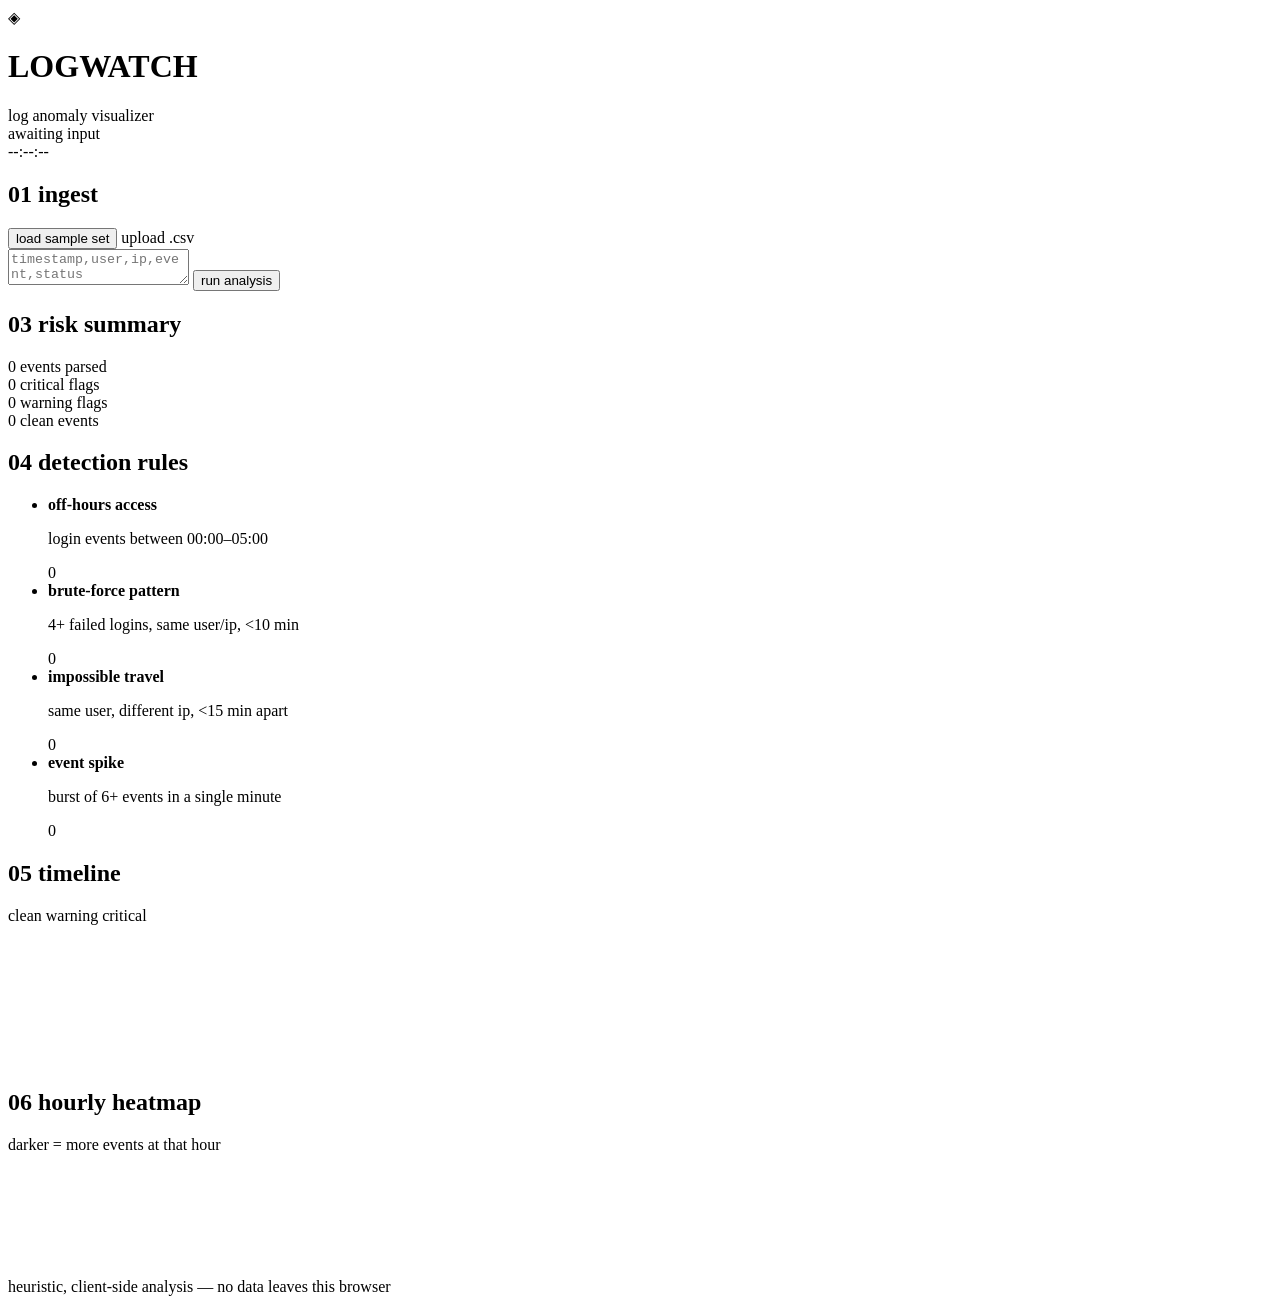
==== index.html @ 8ef48307 "Add files via upload" ====
<!DOCTYPE html>
<html lang="en">
<head>
<meta charset="UTF-8">
<meta name="viewport" content="width=device-width, initial-scale=1.0">
<title>LOGWATCH // Anomaly Visualizer</title>
<link rel="preconnect" href="https://fonts.googleapis.com">
<link href="https://fonts.googleapis.com/css2?family=JetBrains+Mono:wght@400;500;700;800&family=IBM+Plex+Sans:wght@400;500;600&display=swap" rel="stylesheet">
<link rel="stylesheet" href="style.css">
</head>
<body>

<div class="scanlines"></div>

<header class="topbar">
  <div class="brand">
    <span class="brand-mark">◈</span>
    <div class="brand-text">
      <h1>LOGWATCH</h1>
      <span class="tagline">log anomaly visualizer</span>
    </div>
  </div>
  <div class="status-cluster">
    <div class="status-pill" id="statusPill">
      <span class="dot dot-idle"></span>
      <span id="statusText">awaiting input</span>
    </div>
    <span class="clock" id="clock">--:--:--</span>
  </div>
</header>

<main class="layout">

  <!-- LEFT: input + table -->
  <section class="panel panel-main">
    <div class="panel-head">
      <h2><span class="idx">01</span> ingest</h2>
      <div class="input-actions">
        <button class="btn btn-ghost" id="loadSampleBtn">load sample set</button>
        <label class="btn btn-ghost" for="fileInput">upload .csv
          <input type="file" id="fileInput" accept=".csv,.txt" hidden>
        </label>
      </div>
    </div>

    <textarea id="logInput" class="log-input" spellcheck="false"
      placeholder="timestamp,user,ip,event,status&#10;2026-08-01 02:14:05,r.menon,103.21.9.4,login,failed&#10;2026-08-01 02:14:11,r.menon,103.21.9.4,login,failed&#10;...paste raw logs or load the sample set above"></textarea>

    <button class="btn btn-primary" id="analyzeBtn">run analysis</button>

    <div class="table-wrap" id="tableWrap" hidden>
      <div class="panel-head panel-head-tight">
        <h2><span class="idx">02</span> parsed events</h2>
        <span class="count-badge" id="rowCount">0 rows</span>
      </div>
      <div class="table-scroll">
        <table id="logTable">
          <thead>
            <tr>
              <th>time</th><th>user</th><th>ip</th><th>event</th><th>status</th><th>flag</th>
            </tr>
          </thead>
          <tbody id="logTableBody"></tbody>
        </table>
      </div>
    </div>
  </section>

  <!-- RIGHT: stats + rules -->
  <aside class="panel panel-side">
    <div class="panel-head">
      <h2><span class="idx">03</span> risk summary</h2>
    </div>
    <div class="stat-grid" id="statGrid">
      <div class="stat-card stat-total">
        <span class="stat-value" id="statTotal">0</span>
        <span class="stat-label">events parsed</span>
      </div>
      <div class="stat-card stat-crit">
        <span class="stat-value" id="statCritical">0</span>
        <span class="stat-label">critical flags</span>
      </div>
      <div class="stat-card stat-warn">
        <span class="stat-value" id="statWarn">0</span>
        <span class="stat-label">warning flags</span>
      </div>
      <div class="stat-card stat-clean">
        <span class="stat-value" id="statClean">0</span>
        <span class="stat-label">clean events</span>
      </div>
    </div>

    <div class="panel-head panel-head-tight">
      <h2><span class="idx">04</span> detection rules</h2>
    </div>
    <ul class="rule-list" id="ruleList">
      <li class="rule-item" data-rule="offhours">
        <span class="rule-dot"></span>
        <div>
          <strong>off-hours access</strong>
          <p>login events between 00:00–05:00</p>
        </div>
        <span class="rule-count" id="ruleCount-offhours">0</span>
      </li>
      <li class="rule-item" data-rule="bruteforce">
        <span class="rule-dot"></span>
        <div>
          <strong>brute-force pattern</strong>
          <p>4+ failed logins, same user/ip, &lt;10 min</p>
        </div>
        <span class="rule-count" id="ruleCount-bruteforce">0</span>
      </li>
      <li class="rule-item" data-rule="travel">
        <span class="rule-dot"></span>
        <div>
          <strong>impossible travel</strong>
          <p>same user, different ip, &lt;15 min apart</p>
        </div>
        <span class="rule-count" id="ruleCount-travel">0</span>
      </li>
      <li class="rule-item" data-rule="spike">
        <span class="rule-dot"></span>
        <div>
          <strong>event spike</strong>
          <p>burst of 6+ events in a single minute</p>
        </div>
        <span class="rule-count" id="ruleCount-spike">0</span>
      </li>
    </ul>
  </aside>

  <!-- BOTTOM: timeline + heatmap -->
  <section class="panel panel-wide">
    <div class="panel-head">
      <h2><span class="idx">05</span> timeline</h2>
      <span class="legend">
        <span class="legend-item"><span class="sw sw-clean"></span>clean</span>
        <span class="legend-item"><span class="sw sw-warn"></span>warning</span>
        <span class="legend-item"><span class="sw sw-crit"></span>critical</span>
      </span>
    </div>
    <canvas id="timelineCanvas" height="140"></canvas>
  </section>

  <section class="panel panel-wide">
    <div class="panel-head">
      <h2><span class="idx">06</span> hourly heatmap</h2>
      <span class="legend-note">darker = more events at that hour</span>
    </div>
    <canvas id="heatmapCanvas" height="120"></canvas>
    <div class="heatmap-axis" id="heatmapAxis"></div>
  </section>

</main>

<footer class="footer">
  <span>heuristic, client-side analysis — no data leaves this browser</span>
</footer>

<script src="script.js"></script>
</body>
</html>
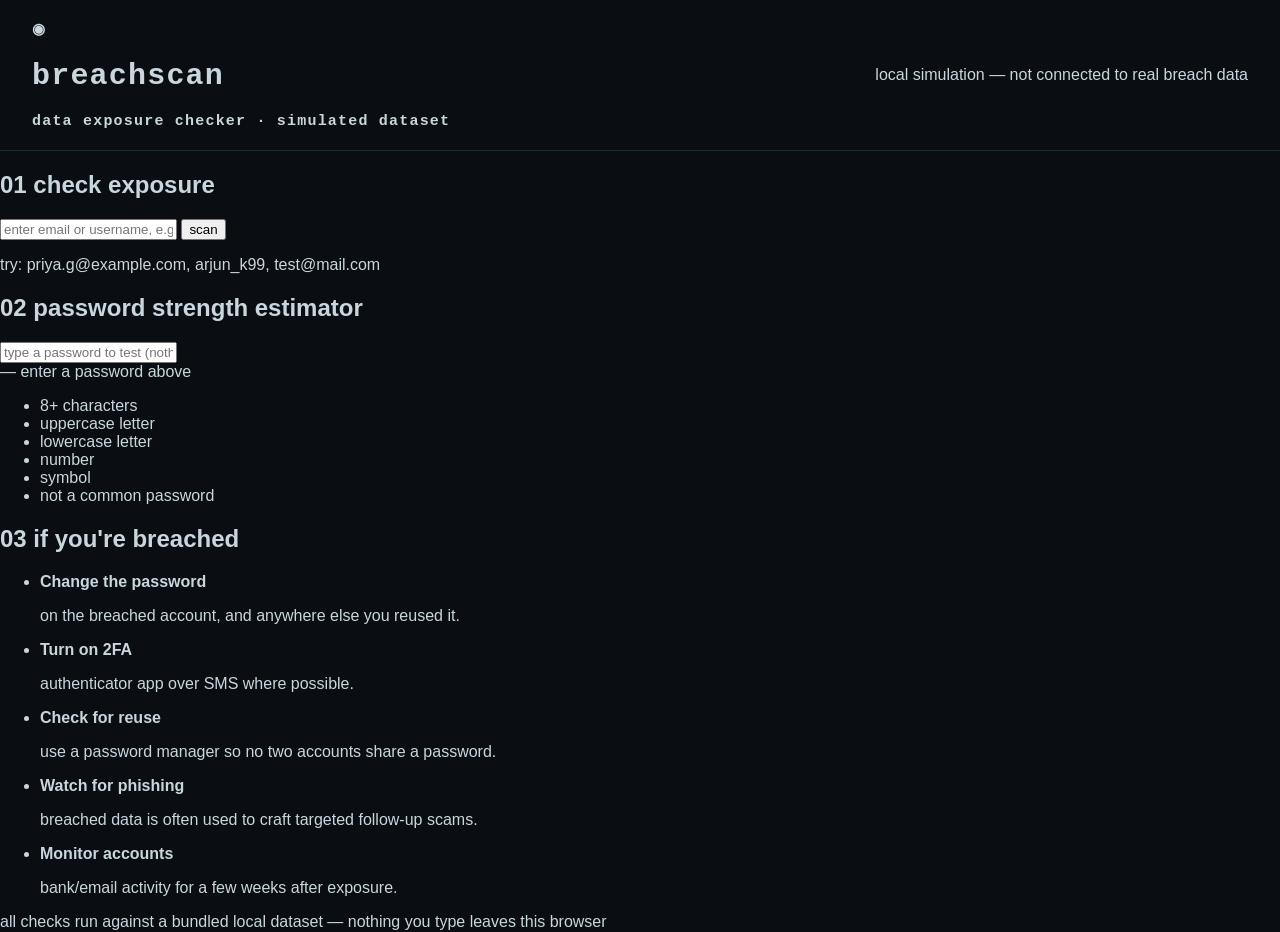
==== commit 97c21ee2: "Add files via upload" ====
--- a/index.html
+++ b/index.html
@@ -3,7 +3,7 @@
 <head>
 <meta charset="UTF-8">
 <meta name="viewport" content="width=device-width, initial-scale=1.0">
-<title>LOGWATCH // Anomaly Visualizer</title>
+<title>BREACHSCAN // Exposure Checker</title>
 <link rel="preconnect" href="https://fonts.googleapis.com">
 <link href="https://fonts.googleapis.com/css2?family=JetBrains+Mono:wght@400;500;700;800&family=IBM+Plex+Sans:wght@400;500;600&display=swap" rel="stylesheet">
 <link rel="stylesheet" href="style.css">
@@ -14,149 +14,78 @@
 
 <header class="topbar">
   <div class="brand">
-    <span class="brand-mark">◈</span>
+    <span class="brand-mark">◉</span>
     <div class="brand-text">
-      <h1>LOGWATCH</h1>
-      <span class="tagline">log anomaly visualizer</span>
+      <h1>BREACHSCAN</h1>
+      <span class="tagline">data exposure checker · simulated dataset</span>
     </div>
   </div>
-  <div class="status-cluster">
-    <div class="status-pill" id="statusPill">
-      <span class="dot dot-idle"></span>
-      <span id="statusText">awaiting input</span>
-    </div>
-    <span class="clock" id="clock">--:--:--</span>
-  </div>
+  <span class="disclaimer-pill">local simulation — not connected to real breach data</span>
 </header>
 
 <main class="layout">
 
-  <!-- LEFT: input + table -->
-  <section class="panel panel-main">
+  <!-- SEARCH -->
+  <section class="panel panel-search">
     <div class="panel-head">
-      <h2><span class="idx">01</span> ingest</h2>
-      <div class="input-actions">
-        <button class="btn btn-ghost" id="loadSampleBtn">load sample set</button>
-        <label class="btn btn-ghost" for="fileInput">upload .csv
-          <input type="file" id="fileInput" accept=".csv,.txt" hidden>
-        </label>
-      </div>
+      <h2><span class="idx">01</span> check exposure</h2>
     </div>
+    <div class="search-row">
+      <input type="text" id="queryInput" class="search-input" placeholder="enter email or username, e.g. priya.g@example.com" spellcheck="false">
+      <button class="btn btn-primary" id="checkBtn">scan</button>
+    </div>
+    <p class="hint">try: <span class="hint-example" data-fill="priya.g@example.com">priya.g@example.com</span>, <span class="hint-example" data-fill="arjun_k99">arjun_k99</span>, <span class="hint-example" data-fill="test@mail.com">test@mail.com</span></p>
 
-    <textarea id="logInput" class="log-input" spellcheck="false"
-      placeholder="timestamp,user,ip,event,status&#10;2026-08-01 02:14:05,r.menon,103.21.9.4,login,failed&#10;2026-08-01 02:14:11,r.menon,103.21.9.4,login,failed&#10;...paste raw logs or load the sample set above"></textarea>
-
-    <button class="btn btn-primary" id="analyzeBtn">run analysis</button>
-
-    <div class="table-wrap" id="tableWrap" hidden>
-      <div class="panel-head panel-head-tight">
-        <h2><span class="idx">02</span> parsed events</h2>
-        <span class="count-badge" id="rowCount">0 rows</span>
-      </div>
-      <div class="table-scroll">
-        <table id="logTable">
-          <thead>
-            <tr>
-              <th>time</th><th>user</th><th>ip</th><th>event</th><th>status</th><th>flag</th>
-            </tr>
-          </thead>
-          <tbody id="logTableBody"></tbody>
-        </table>
-      </div>
+    <div class="result-block" id="resultBlock" hidden>
+      <div class="result-summary" id="resultSummary"></div>
+      <div class="breach-list" id="breachList"></div>
     </div>
   </section>
 
-  <!-- RIGHT: stats + rules -->
-  <aside class="panel panel-side">
+  <!-- PASSWORD STRENGTH -->
+  <section class="panel panel-pw">
     <div class="panel-head">
-      <h2><span class="idx">03</span> risk summary</h2>
+      <h2><span class="idx">02</span> password strength estimator</h2>
     </div>
-    <div class="stat-grid" id="statGrid">
-      <div class="stat-card stat-total">
-        <span class="stat-value" id="statTotal">0</span>
-        <span class="stat-label">events parsed</span>
-      </div>
-      <div class="stat-card stat-crit">
-        <span class="stat-value" id="statCritical">0</span>
-        <span class="stat-label">critical flags</span>
-      </div>
-      <div class="stat-card stat-warn">
-        <span class="stat-value" id="statWarn">0</span>
-        <span class="stat-label">warning flags</span>
-      </div>
-      <div class="stat-card stat-clean">
-        <span class="stat-value" id="statClean">0</span>
-        <span class="stat-label">clean events</span>
-      </div>
+    <input type="text" id="pwInput" class="search-input" placeholder="type a password to test (nothing is stored or sent)" spellcheck="false" autocomplete="off">
+    <div class="strength-meter">
+      <div class="strength-bar" id="strengthBar"></div>
     </div>
+    <div class="strength-info">
+      <span id="strengthLabel">—</span>
+      <span id="crackTime">enter a password above</span>
+    </div>
+    <ul class="pw-checklist" id="pwChecklist">
+      <li data-check="length">8+ characters</li>
+      <li data-check="upper">uppercase letter</li>
+      <li data-check="lower">lowercase letter</li>
+      <li data-check="number">number</li>
+      <li data-check="symbol">symbol</li>
+      <li data-check="common">not a common password</li>
+    </ul>
+  </section>
 
-    <div class="panel-head panel-head-tight">
-      <h2><span class="idx">04</span> detection rules</h2>
+  <!-- ADVICE PANEL -->
+  <aside class="panel panel-advice">
+    <div class="panel-head">
+      <h2><span class="idx">03</span> if you're breached</h2>
     </div>
-    <ul class="rule-list" id="ruleList">
-      <li class="rule-item" data-rule="offhours">
-        <span class="rule-dot"></span>
-        <div>
-          <strong>off-hours access</strong>
-          <p>login events between 00:00–05:00</p>
-        </div>
-        <span class="rule-count" id="ruleCount-offhours">0</span>
-      </li>
-      <li class="rule-item" data-rule="bruteforce">
-        <span class="rule-dot"></span>
-        <div>
-          <strong>brute-force pattern</strong>
-          <p>4+ failed logins, same user/ip, &lt;10 min</p>
-        </div>
-        <span class="rule-count" id="ruleCount-bruteforce">0</span>
-      </li>
-      <li class="rule-item" data-rule="travel">
-        <span class="rule-dot"></span>
-        <div>
-          <strong>impossible travel</strong>
-          <p>same user, different ip, &lt;15 min apart</p>
-        </div>
-        <span class="rule-count" id="ruleCount-travel">0</span>
-      </li>
-      <li class="rule-item" data-rule="spike">
-        <span class="rule-dot"></span>
-        <div>
-          <strong>event spike</strong>
-          <p>burst of 6+ events in a single minute</p>
-        </div>
-        <span class="rule-count" id="ruleCount-spike">0</span>
-      </li>
+    <ul class="advice-list">
+      <li><strong>Change the password</strong><p>on the breached account, and anywhere else you reused it.</p></li>
+      <li><strong>Turn on 2FA</strong><p>authenticator app over SMS where possible.</p></li>
+      <li><strong>Check for reuse</strong><p>use a password manager so no two accounts share a password.</p></li>
+      <li><strong>Watch for phishing</strong><p>breached data is often used to craft targeted follow-up scams.</p></li>
+      <li><strong>Monitor accounts</strong><p>bank/email activity for a few weeks after exposure.</p></li>
     </ul>
   </aside>
-
-  <!-- BOTTOM: timeline + heatmap -->
-  <section class="panel panel-wide">
-    <div class="panel-head">
-      <h2><span class="idx">05</span> timeline</h2>
-      <span class="legend">
-        <span class="legend-item"><span class="sw sw-clean"></span>clean</span>
-        <span class="legend-item"><span class="sw sw-warn"></span>warning</span>
-        <span class="legend-item"><span class="sw sw-crit"></span>critical</span>
-      </span>
-    </div>
-    <canvas id="timelineCanvas" height="140"></canvas>
-  </section>
-
-  <section class="panel panel-wide">
-    <div class="panel-head">
-      <h2><span class="idx">06</span> hourly heatmap</h2>
-      <span class="legend-note">darker = more events at that hour</span>
-    </div>
-    <canvas id="heatmapCanvas" height="120"></canvas>
-    <div class="heatmap-axis" id="heatmapAxis"></div>
-  </section>
 
 </main>
 
 <footer class="footer">
-  <span>heuristic, client-side analysis — no data leaves this browser</span>
+  <span>all checks run against a bundled local dataset — nothing you type leaves this browser</span>
 </footer>
 
+<script src="breaches.js"></script>
 <script src="script.js"></script>
 </body>
 </html>
--- a/style.css
+++ b/style.css
@@ -0,0 +1,286 @@
+:root{
+  --bg: #0A0E12;
+  --panel: #10161D;
+  --panel-2: #141B22;
+  --border: #1E2A33;
+  --text: #C9D6DE;
+  --text-dim: #647684;
+  --text-faint: #46545F;
+  --amber: #FFB300;
+  --cyan: #35E7C7;
+  --red: #FF4D5E;
+  --mono: 'JetBrains Mono', monospace;
+  --sans: 'Inter', sans-serif;
+}
+
+*{ box-sizing:border-box; }
+
+html,body{
+  margin:0;
+  padding:0;
+  background:var(--bg);
+  color:var(--text);
+  font-family:var(--sans);
+  min-height:100vh;
+  overflow-x:hidden;
+}
+
+@media (prefers-reduced-motion: reduce){
+  *{ animation-duration:0.001ms !important; animation-iteration-count:1 !important; transition-duration:0.001ms !important; }
+}
+
+.scan-grid{
+  position:fixed;
+  inset:0;
+  z-index:0;
+  pointer-events:none;
+  background-image:
+    linear-gradient(rgba(53,231,199,0.035) 1px, transparent 1px),
+    linear-gradient(90deg, rgba(53,231,199,0.035) 1px, transparent 1px);
+  background-size: 42px 42px;
+  mask-image: radial-gradient(ellipse 80% 60% at 50% 20%, black 20%, transparent 75%);
+}
+
+.topbar{
+  position:relative;
+  z-index:2;
+  display:flex;
+  align-items:center;
+  justify-content:space-between;
+  padding:20px 32px;
+  border-bottom:1px solid var(--border);
+}
+
+.brand{
+  font-family:var(--mono);
+  font-weight:800;
+  font-size:15px;
+  letter-spacing:0.08em;
+  color:var(--text);
+  text-transform:lowercase;
+}
+.brand-cursor{
+  color:var(--amber);
+  animation:blink 1.1s steps(1) infinite;
+}
+@keyframes blink{ 50%{ opacity:0; } }
+
+.status-chip{
+  font-family:var(--mono);
+  font-size:11px;
+  letter-spacing:0.12em;
+  color:var(--text-dim);
+  display:flex;
+  align-items:center;
+  gap:8px;
+  border:1px solid var(--border);
+  padding:6px 12px;
+  border-radius:3px;
+}
+.status-chip .dot{
+  width:6px; height:6px; border-radius:50%;
+  background:var(--text-faint);
+}
+.status-chip.scanning .dot{ background:var(--amber); box-shadow:0 0 8px var(--amber); animation:pulse 0.8s infinite; }
+.status-chip.safe .dot{ background:var(--cyan); box-shadow:0 0 8px var(--cyan); }
+.status-chip.danger .dot{ background:var(--red); box-shadow:0 0 8px var(--red); }
+@keyframes pulse{ 50%{ opacity:0.35; } }
+
+.console{
+  position:relative;
+  z-index:2;
+  max-width:760px;
+  margin:0 auto;
+  padding:56px 24px 100px;
+}
+
+.intro .eyebrow{
+  font-family:var(--mono);
+  font-size:12px;
+  color:var(--text-faint);
+  letter-spacing:0.03em;
+  margin:0 0 14px;
+}
+.intro h1{
+  font-family:var(--sans);
+  font-weight:600;
+  font-size:clamp(22px, 4vw, 32px);
+  line-height:1.3;
+  color:#EAF2F6;
+  margin:0 0 40px;
+  max-width:16ch;
+}
+
+.input-rig{ margin-bottom:8px; }
+
+.prompt-line{
+  display:flex;
+  align-items:center;
+  gap:10px;
+  background:var(--panel);
+  border:1px solid var(--border);
+  border-radius:4px;
+  padding:14px 16px;
+}
+.prompt-glyph{
+  font-family:var(--mono);
+  font-size:13px;
+  color:var(--cyan);
+  white-space:nowrap;
+}
+#urlInput{
+  flex:1;
+  background:transparent;
+  border:none;
+  outline:none;
+  color:var(--text);
+  font-family:var(--mono);
+  font-size:14px;
+}
+#urlInput::placeholder{ color:var(--text-faint); }
+
+.scan-btn{
+  position:relative;
+  overflow:hidden;
+  width:100%;
+  margin-top:14px;
+  background:var(--amber);
+  border:none;
+  color:#161005;
+  font-family:var(--mono);
+  font-weight:700;
+  letter-spacing:0.1em;
+  font-size:13px;
+  padding:14px;
+  border-radius:4px;
+  cursor:pointer;
+  transition:filter 0.15s ease, transform 0.1s ease;
+}
+.scan-btn:hover{ filter:brightness(1.08); }
+.scan-btn:active{ transform:scale(0.99); }
+.scan-btn:focus-visible{ outline:2px solid var(--cyan); outline-offset:3px; }
+.btn-sweep{
+  position:absolute;
+  top:0; left:-40%;
+  width:40%; height:100%;
+  background:linear-gradient(90deg, transparent, rgba(255,255,255,0.35), transparent);
+  pointer-events:none;
+}
+.scan-btn.scanning .btn-sweep{ animation:sweep 0.9s linear infinite; }
+@keyframes sweep{ to{ left:140%; } }
+.scan-btn.scanning .btn-label::after{ content:"…"; }
+
+.report{
+  margin-top:48px;
+  animation:rise 0.35s ease;
+}
+@keyframes rise{ from{ opacity:0; transform:translateY(8px); } to{ opacity:1; transform:translateY(0); } }
+
+.report-head{
+  display:flex;
+  align-items:center;
+  justify-content:space-between;
+  background:var(--panel);
+  border:1px solid var(--border);
+  border-radius:4px;
+  padding:24px 28px;
+  gap:20px;
+  flex-wrap:wrap;
+}
+
+.verdict-label{
+  font-family:var(--mono);
+  font-size:11px;
+  letter-spacing:0.14em;
+  color:var(--text-faint);
+  margin-bottom:8px;
+}
+.verdict-value{
+  font-family:var(--sans);
+  font-weight:700;
+  font-size:26px;
+  color:var(--text);
+}
+.verdict-value.safe{ color:var(--cyan); }
+.verdict-value.caution{ color:var(--amber); }
+.verdict-value.danger{ color:var(--red); }
+
+.gauge{ position:relative; width:130px; text-align:center; }
+.gauge-svg{ width:100%; overflow:visible; }
+.gauge-track{ fill:none; stroke:var(--border); stroke-width:9; stroke-linecap:round; }
+.gauge-fill{
+  fill:none; stroke:var(--cyan); stroke-width:9; stroke-linecap:round;
+  stroke-dasharray:157; stroke-dashoffset:157;
+  transition:stroke-dashoffset 0.7s cubic-bezier(.4,0,.2,1), stroke 0.4s ease;
+}
+.gauge-score{
+  font-family:var(--mono); font-weight:800; font-size:22px; color:var(--text);
+  margin-top:-30px;
+}
+.gauge-sub{ font-family:var(--mono); font-size:9px; letter-spacing:0.1em; color:var(--text-faint); }
+
+.target-line{
+  margin-top:18px;
+  font-family:var(--mono);
+  font-size:12px;
+  display:flex;
+  gap:10px;
+  padding:14px 4px;
+  border-bottom:1px solid var(--border);
+  word-break:break-all;
+}
+.target-label{ color:var(--text-faint); letter-spacing:0.1em; flex-shrink:0; }
+.target-value{ color:var(--text); }
+
+.findings{ margin-top:20px; }
+.findings-head{
+  display:grid;
+  grid-template-columns:28px 1fr 100px 90px;
+  gap:12px;
+  font-family:var(--mono);
+  font-size:10px;
+  letter-spacing:0.12em;
+  color:var(--text-faint);
+  padding:0 12px 10px;
+}
+.findings-body{ display:flex; flex-direction:column; gap:2px; }
+
+.finding-row{
+  display:grid;
+  grid-template-columns:28px 1fr 100px 90px;
+  gap:12px;
+  align-items:center;
+  background:var(--panel-2);
+  border:1px solid var(--border);
+  border-radius:3px;
+  padding:12px;
+  font-size:13px;
+}
+.finding-row .idx{ font-family:var(--mono); color:var(--text-faint); font-size:11px; }
+.finding-row .check-name{ color:var(--text); }
+.finding-row .check-detail{ display:block; color:var(--text-faint); font-size:11px; margin-top:2px; }
+.finding-row .result{ font-family:var(--mono); font-size:11px; letter-spacing:0.06em; }
+.finding-row .result.pass{ color:var(--cyan); }
+.finding-row .result.flag{ color:var(--red); }
+.signal-bars{ display:flex; gap:3px; align-items:flex-end; height:16px; }
+.signal-bars span{ width:4px; background:var(--border); border-radius:1px; }
+.signal-bars span:nth-child(1){ height:40%; }
+.signal-bars span:nth-child(2){ height:65%; }
+.signal-bars span:nth-child(3){ height:100%; }
+.finding-row.flag .signal-bars span{ background:var(--red); }
+.finding-row.pass .signal-bars span:nth-child(1){ background:var(--cyan); }
+
+.disclaimer{
+  margin-top:26px;
+  font-size:12px;
+  line-height:1.6;
+  color:var(--text-faint);
+  border-top:1px solid var(--border);
+  padding-top:16px;
+}
+
+@media (max-width: 560px){
+  .findings-head, .finding-row{ grid-template-columns:20px 1fr 70px; }
+  .findings-head span:nth-child(4), .finding-row .signal-bars{ display:none; }
+  .report-head{ flex-direction:column; align-items:flex-start; }
+}
